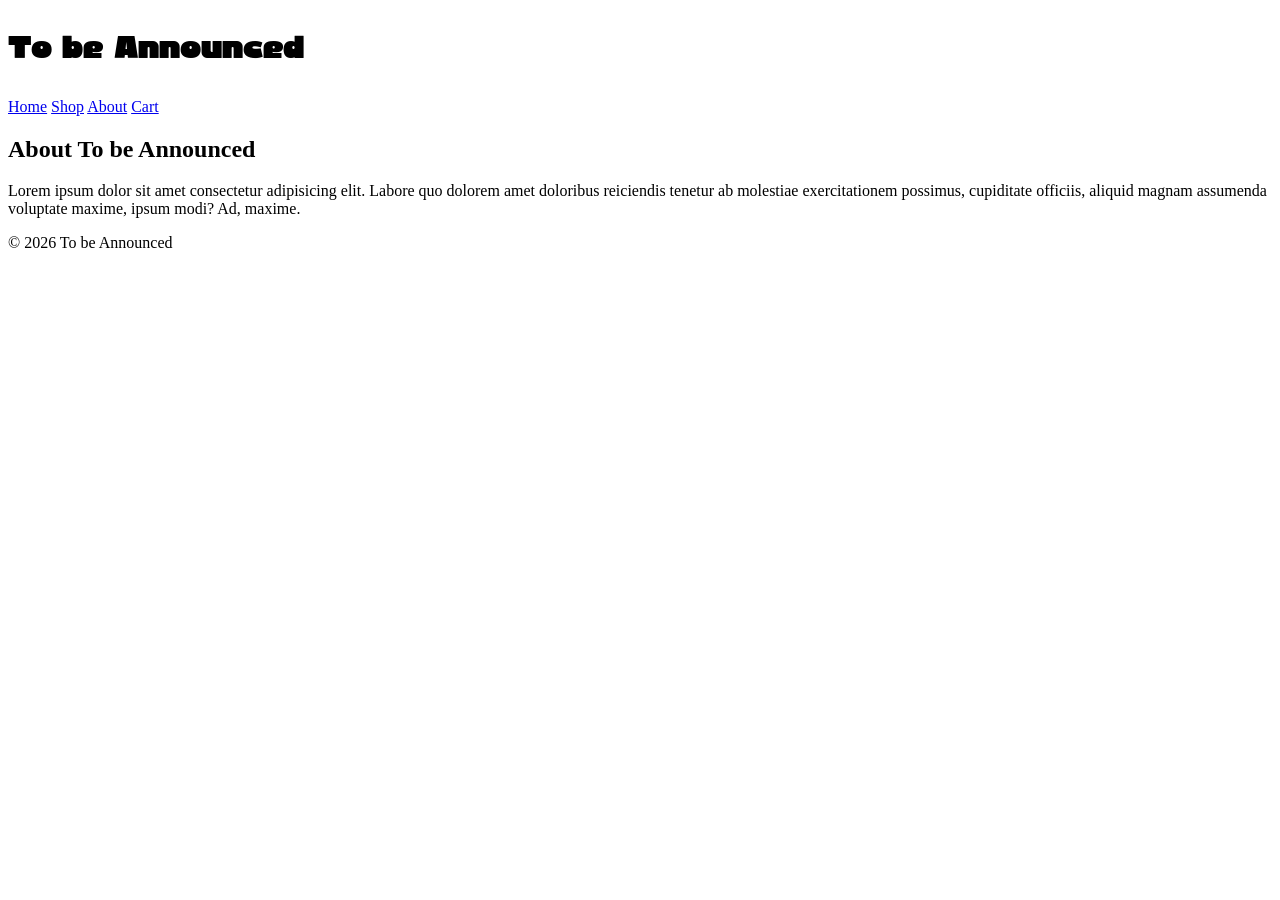
==== about.html @ 394c35f0 "Add class to header title in about.html" ====
<!DOCTYPE html>
<html lang="en">
<head>
    <meta charset="UTF-8">
    <meta name="viewport" content="width=device-width, initial-scale=1.0">
    <title>To be Announced | About</title>
    <link rel="stylesheet" href="./css/style.css">
</head>
<body>

    <header class="header">
        <h1 class="store-title">To be Announced</h1>

        <nav class="navbar">
            <a href="./index.html">Home</a>
            <a href="./shop.html">Shop</a>
            <a href="./about.html">About</a>
            <a href="./cart.html">Cart</a>
        </nav>
        
    </header>

    <section class="about">
        <h2>About To be Announced</h2>

        <p>
            Lorem ipsum dolor sit amet consectetur adipisicing elit. Labore quo dolorem amet doloribus reiciendis tenetur ab molestiae exercitationem possimus, cupiditate officiis, aliquid magnam assumenda voluptate maxime, ipsum modi? Ad, maxime.
        </p>
    </section>

    <footer>
        <p>© 2026 To be Announced</p>
    </footer>

</body>
</html>
---- css/style.css ----
@font-face {
 font-family: 'Retro Mango';
 src: url('fonts/Retro Mango DEMO.ttf') format('truetype');
 font-weight: normal;
 font-style: normal;
}

.store-title {
 text align: left;
 font-family: 'Retro Mango', 'Courier New', monospace;
 font-size: 40px;
}
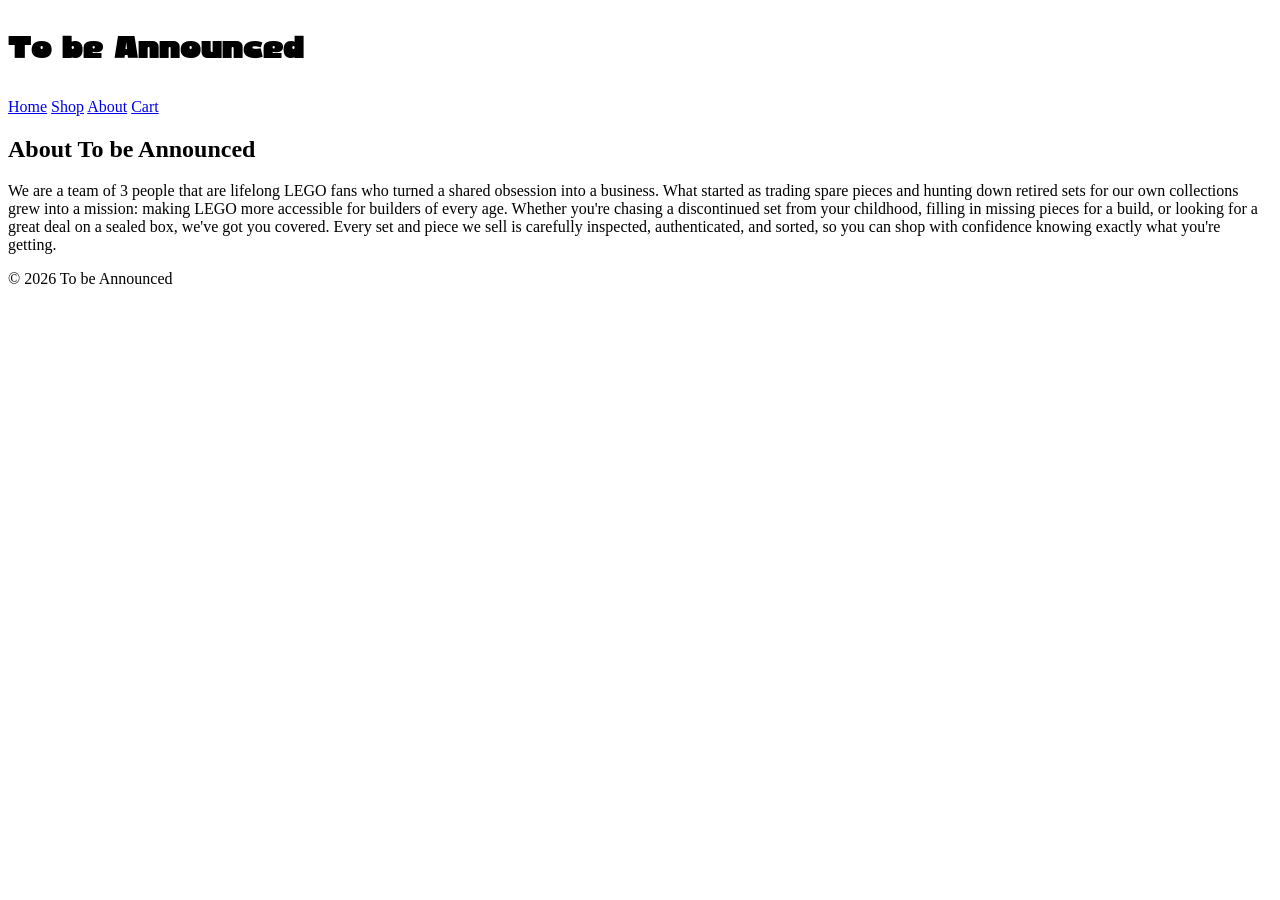
==== commit 8069d1e7: "Revise about section content Updated the about section with a description of the team and mission." ====
--- a/about.html
+++ b/about.html
@@ -24,8 +24,9 @@
         <h2>About To be Announced</h2>
 
         <p>
-            Lorem ipsum dolor sit amet consectetur adipisicing elit. Labore quo dolorem amet doloribus reiciendis tenetur ab molestiae exercitationem possimus, cupiditate officiis, aliquid magnam assumenda voluptate maxime, ipsum modi? Ad, maxime.
-        </p>
+            We are a team of 3 people that are lifelong LEGO fans who turned a shared obsession into a business. What started as trading spare pieces and hunting down retired sets for our own collections grew into a mission: making LEGO more accessible for builders of every age.
+
+Whether you're chasing a discontinued set from your childhood, filling in missing pieces for a build, or looking for a great deal on a sealed box, we've got you covered. Every set and piece we sell is carefully inspected, authenticated, and sorted, so you can shop with confidence knowing exactly what you're getting.
     </section>
 
     <footer>
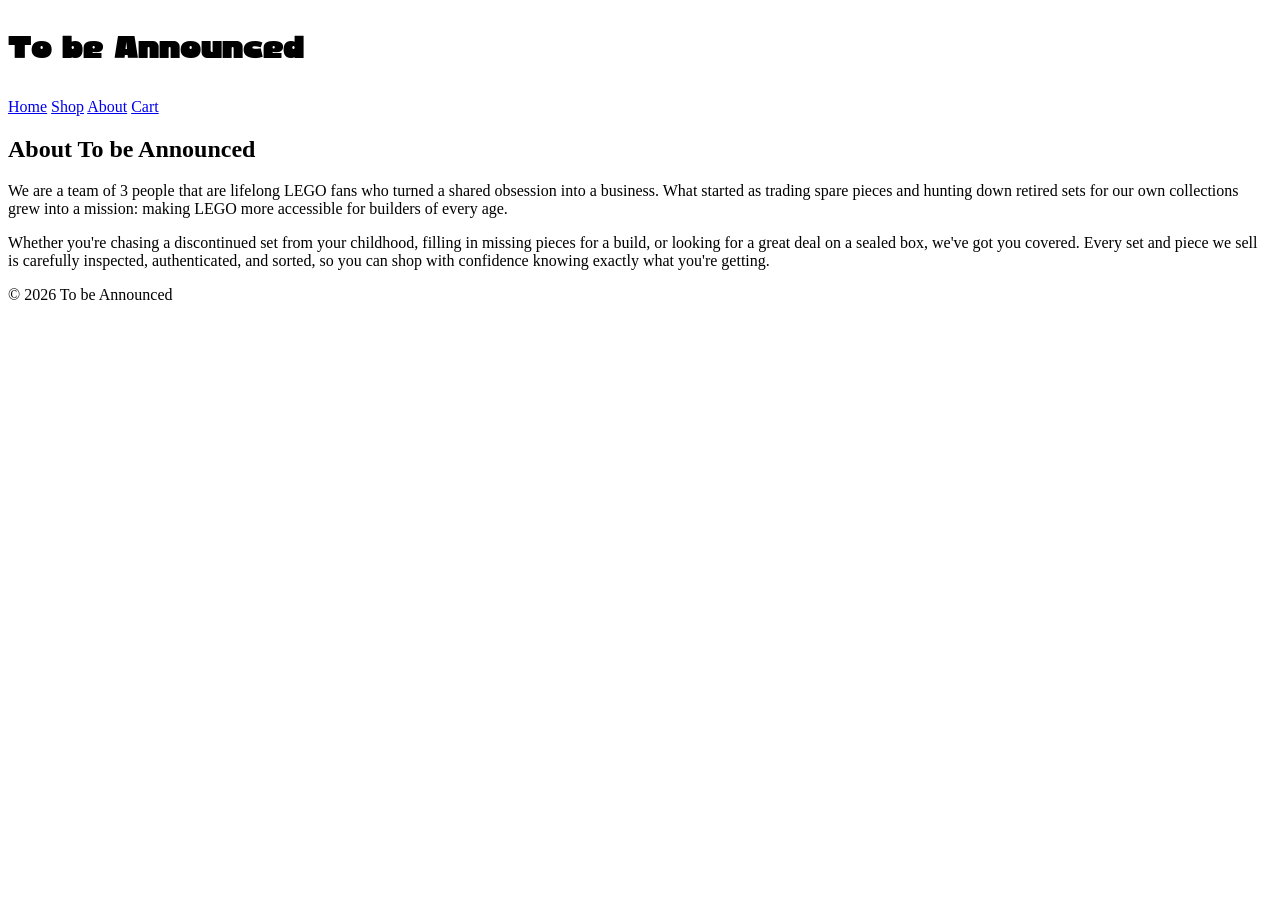
==== commit 85f846e5: "Correct HTML structure in about.html Fixed HTML structure and added missing closing tags." ====
--- a/about.html
+++ b/about.html
@@ -25,8 +25,9 @@
 
         <p>
             We are a team of 3 people that are lifelong LEGO fans who turned a shared obsession into a business. What started as trading spare pieces and hunting down retired sets for our own collections grew into a mission: making LEGO more accessible for builders of every age.
-
-Whether you're chasing a discontinued set from your childhood, filling in missing pieces for a build, or looking for a great deal on a sealed box, we've got you covered. Every set and piece we sell is carefully inspected, authenticated, and sorted, so you can shop with confidence knowing exactly what you're getting.
+        <p>
+            Whether you're chasing a discontinued set from your childhood, filling in missing pieces for a build, or looking for a great deal on a sealed box, we've got you covered. Every set and piece we sell is carefully inspected, authenticated, and sorted, so you can shop with confidence knowing exactly what you're getting.
+        </p>
     </section>
 
     <footer>
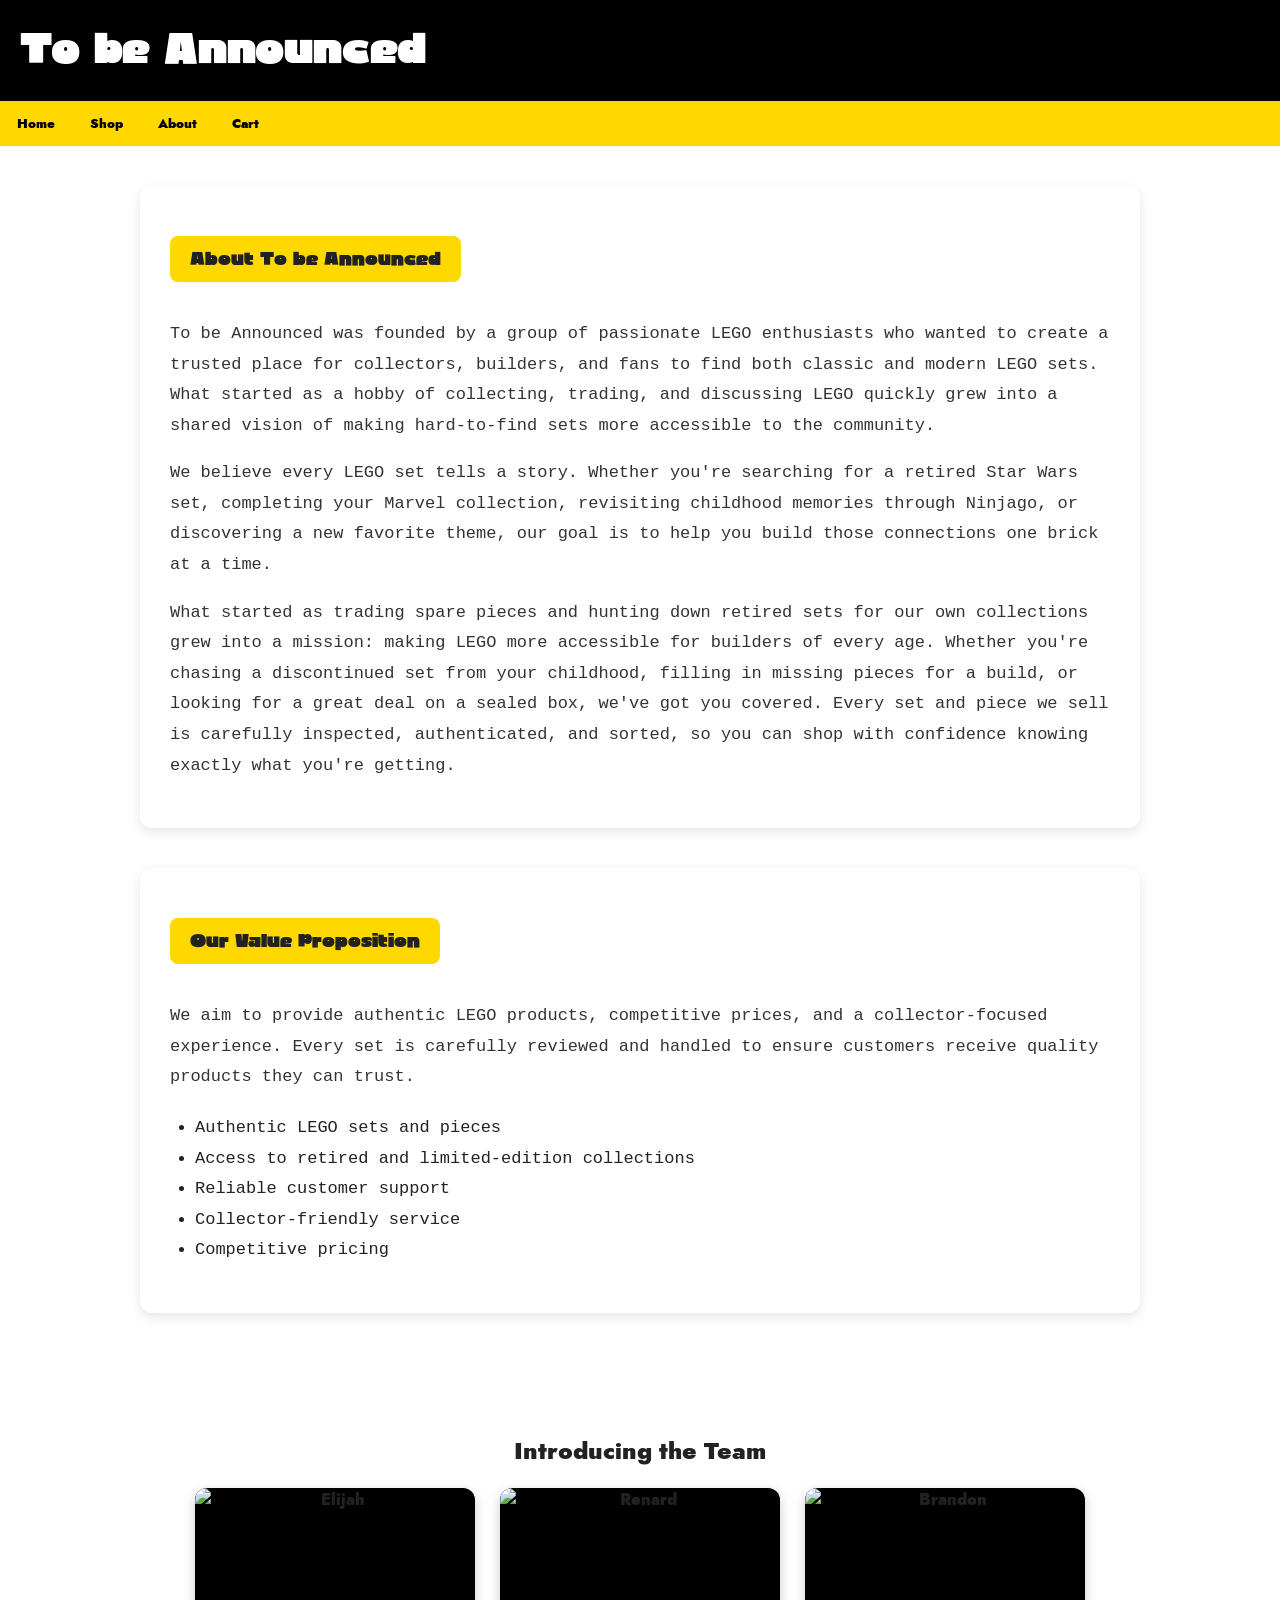
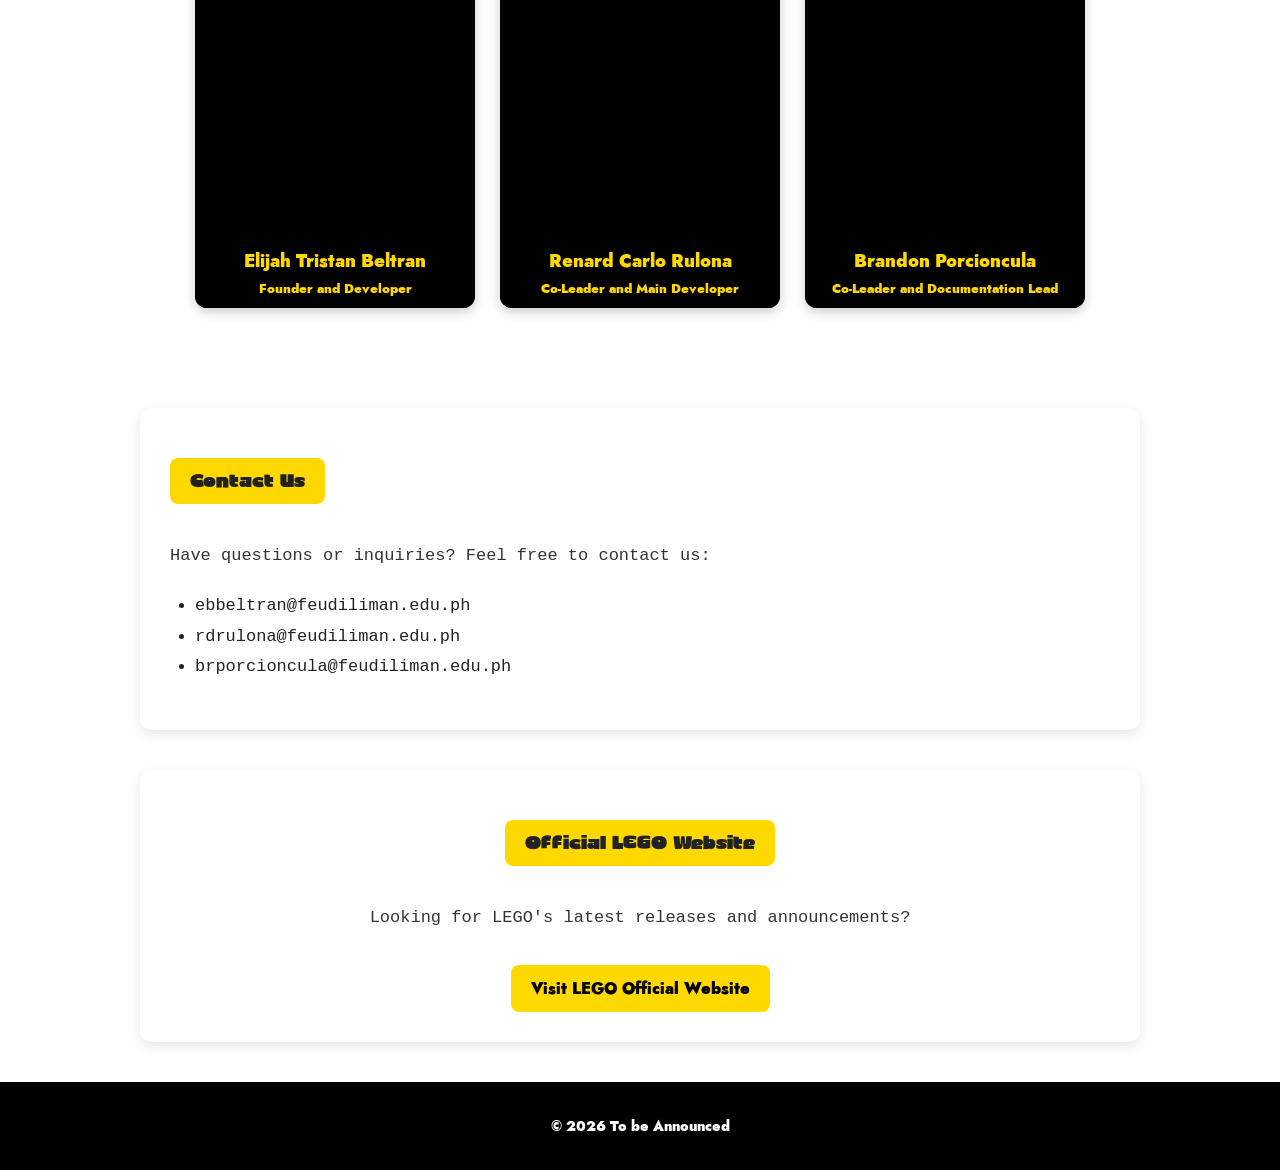
==== commit 3636db3e: "Update about.html" ====
--- a/about.html
+++ b/about.html
@@ -6,7 +6,7 @@
     <title>To be Announced | About</title>
     <link rel="stylesheet" href="./css/style.css">
 </head>
-<body>
+<body class="about-page">
 
     <header class="header">
         <h1 class="store-title">To be Announced</h1>
@@ -19,16 +19,114 @@
         </nav>
         
     </header>
+    
+<section class="about">
+    <h2>About To be Announced</h2>
 
-    <section class="about">
-        <h2>About To be Announced</h2>
+    <p>
+        To be Announced was founded by a group of passionate LEGO enthusiasts
+        who wanted to create a trusted place for collectors, builders, and fans
+        to find both classic and modern LEGO sets. What started as a hobby of
+        collecting, trading, and discussing LEGO quickly grew into a shared vision
+        of making hard-to-find sets more accessible to the community.
+    </p>
 
-        <p>
-            We are a team of 3 people that are lifelong LEGO fans who turned a shared obsession into a business. What started as trading spare pieces and hunting down retired sets for our own collections grew into a mission: making LEGO more accessible for builders of every age.
-        <p>
-            Whether you're chasing a discontinued set from your childhood, filling in missing pieces for a build, or looking for a great deal on a sealed box, we've got you covered. Every set and piece we sell is carefully inspected, authenticated, and sorted, so you can shop with confidence knowing exactly what you're getting.
-        </p>
-    </section>
+    <p>
+        We believe every LEGO set tells a story. Whether you're searching for a
+        retired Star Wars set, completing your Marvel collection, revisiting
+        childhood memories through Ninjago, or discovering a new favorite theme,
+        our goal is to help you build those connections one brick at a time.
+    </p>
+
+    <p> What started as trading spare pieces and hunting down retired sets 
+        for our own collections grew into a mission: making LEGO more accessible for builders 
+        of every age. Whether you're chasing a discontinued set from your childhood, filling 
+        in missing pieces for a build, or looking for a great deal on a sealed box, we've got 
+        you covered. Every set and piece we sell is carefully inspected, authenticated, and 
+        sorted, so you can shop with confidence knowing exactly what you're getting.
+    </p>
+</section>
+
+<section class="values">
+    <h2>Our Value Proposition</h2>
+
+    <p>
+        We aim to provide authentic LEGO products, competitive prices, and a
+        collector-focused experience. Every set is carefully reviewed and handled
+        to ensure customers receive quality products they can trust.
+    </p>
+
+    <ul>
+        <li>Authentic LEGO sets and pieces</li>
+        <li>Access to retired and limited-edition collections</li>
+        <li>Reliable customer support</li>
+        <li>Collector-friendly service</li>
+        <li>Competitive pricing</li>
+    </ul>
+</section>
+
+<section class="team">
+    <h2>Introducing the Team</h2>
+
+    <div class="team-members">
+
+        <div class="member">
+            <img src="./images/Elijah.jpg" alt="Elijah">
+            
+            <div class="member-label">
+                <h3>Elijah Tristan Beltran</h3>
+                <p>Founder and Developer</p>
+            </div>
+        </div>
+
+        <div class="member">
+            <img src="./images/Renard.jpg" alt="Renard">
+
+            <div class="member-label">
+                <h3>Renard Carlo Rulona  </h3>
+                <p>Co-Leader and Main Developer</p>
+            </div>
+        </div>
+
+        <div class="member">
+            <img src="./images/Brandon.jpg" alt="Brandon">
+
+            <div class="member-label">
+                <h3>Brandon Porcioncula</h3>
+                <p>Co-Leader and Documentation Lead</p>
+            </div>
+        </div>
+
+    </div>
+</section>
+
+<section class="contact">
+    <h2>Contact Us</h2>
+
+    <p>
+    Have questions or inquiries? Feel free to contact us:
+    </p>
+
+    <ul>
+        <li>ebbeltran@feudiliman.edu.ph</a></li>
+        <li>rdrulona@feudiliman.edu.ph</a></li>
+        <li>brporcioncula@feudiliman.edu.ph</a></li>
+    </ul>
+
+</section>
+
+<section class="official-lego">
+    <h2>Official LEGO Website</h2>
+
+    <p>
+        Looking for LEGO's latest releases and announcements?
+    </p>
+
+    <a href="https://www.lego.com/en-us">
+        Visit LEGO Official Website
+    </a>
+</section>
+
 
     <footer>
         <p>© 2026 To be Announced</p>
--- a/css/style.css
+++ b/css/style.css
@@ -1,12 +1,366 @@
+html, body {
+  margin: 0;
+  padding: 0;
+}
+
+* {
+  box-sizing: border-box;
+}
+
+body {
+  font-family: 'Jost Black', 'Courier New', monospace;
+  color: #222;
+}
+
 @font-face {
- font-family: 'Retro Mango';
- src: url('fonts/Retro Mango DEMO.ttf') format('truetype');
- font-weight: normal;
- font-style: normal;
+  font-family: 'Retro Mango';
+  src: url('fonts/Retro Mango DEMO.ttf') format('truetype');
+  font-weight: normal;
+  font-style: normal;
+}
+
+@font-face {
+  font-family: 'Jost Black';
+  src: url('fonts/jost.black.ttf') format('truetype');
+  font-weight: normal;
+  font-style: normal;
+}
+
+.header {
+  background: black;
 }
 
 .store-title {
- text align: left;
- font-family: 'Retro Mango', 'Courier New', monospace;
- font-size: 40px;
-}+  margin: 0;
+  text-align: left;
+  font-family: 'Retro Mango', 'Courier New', monospace;
+  font-size: 55px;
+  background: black;
+  color: white;
+  padding: 20px;
+}
+
+.navbar {
+  background: #FFD800;
+  padding: 2px;
+  text-align: start;
+}
+
+.navbar a {
+  display: inline-block;
+  color: black;
+  margin: 5px;
+  padding: 6px 10px;
+  font-family: 'Jost Black', 'Courier New', monospace;
+  text-decoration: none;
+  font-weight: bold;
+  font-size: 13px;
+}
+
+.navbar a:hover {
+  text-decoration: underline;
+}
+
+.hero {
+  text-align: center;
+  padding: 60px 20px;
+  background: #f5f5f5;
+}
+
+.hero h2 {
+  font-family: 'Retro Mango', 'Courier New', monospace;
+  font-size: 36px;
+  margin: 0 0 15px;
+}
+
+.hero p {
+  font-size: 18px;
+  max-width: 600px;
+  margin: 0 auto;
+  color: #444;
+}
+
+.slider{
+  position: relative;
+  width: 100%;
+  height: 450px;
+  overflow: hidden;
+  background: black;
+}
+
+.slider-track{
+  position:relative;
+  width: 100%;
+  height: 100%;
+}
+
+.slide{
+  position:absolute;
+  top:auto;
+  left: auto;
+  width: 100%;
+  height: 100%;
+  object-fit: cover;
+  opacity: 0;
+  transition: opacity 0.6s ease;
+}
+
+.slide.active {
+  opacity: 1;
+}
+
+.slider-btn {
+  position:absolute;
+  top:50%;
+  transform: translateY(-50%);
+  background: black;
+  color:#FFD800;
+  border: none;
+  font-size: 24px;
+  padding: 12px 16px;
+  cursor: pointer;
+  z-index: 2;
+}
+
+.slider-btn:hover {
+  background: #FFD800;
+  color:black;
+}
+
+.slider-btn.prev{
+  left:15px;
+}
+
+.slider-btn.next{
+  right: 15px;
+}
+
+.slider-dots {
+  position: absolute;
+  bottom: 15px;
+  left: 0;
+  right: 0;
+  text-align: center;
+  z-index: 2;
+}
+
+.dot {
+display: inline-block;
+width: 12px;
+height: 12px;
+margin: 0 5px;
+border-radius: 50%;
+background: rgba(255, 255, 255, 0.5);
+cursor:pointer;
+transition: background 0,2s ease;
+}
+
+.dot.active{
+  background:#FFD800;
+}
+
+
+.categories {
+  padding: 50px 20px;
+  text-align: center;
+}
+
+.categories h2 {
+  font-family: 'Retro Mango', 'Courier New', monospace;
+  font-size: 30px;
+  margin-bottom: 30px;
+}
+
+.cards {
+  display: flex;
+  flex-wrap: wrap;
+  justify-content: center;
+  gap: 20px;
+}
+
+.card {
+  position:relative;
+  width: 280px;
+  height: 400px;
+  border-radius:8px;
+  overflow: hidden;
+  cursor: pointer;
+  transition: transform 0.2s ease, background 0.2s ease;
+}
+
+.card:hover {
+  transform: translateY(-5px);
+}
+
+.card img {
+    width:100%;
+    height:100%;
+    object-fit:cover;
+    display:block;
+    transition:filter 0.2s ease;
+}
+
+.card:hover img {
+    filter: brightness(0.7);
+}
+
+.card-label {
+  position: absolute;
+  bottom: 0;
+  left: 0;
+  right: 0;
+  background: black;
+  color: #FFD800;
+  font-weight: bold;
+  font-size: 20px;
+  text-align: center;
+  padding: 5px;
+}
+.featured {
+  padding: 50px 20px;
+  text-align: center;
+  background: #f5f5f5;
+}
+
+.featured h2 {
+  font-family: 'Retro Mango', 'Courier New', monospace;
+  font-size: 30px;
+  margin-bottom: 30px;
+}
+
+footer {
+  background: black;
+  color: white;
+  text-align: center;
+  padding: 20px;
+  font-size: 14px;
+}
+
+.about,
+.values,
+.contact,
+.official-lego {
+    max-width: 1000px;
+    margin: 40px auto;
+    padding: 30px;
+    background: white;
+    border-radius: 12px;
+    box-shadow: 0 4px 12px rgba(0,0,0,0.1);
+}
+
+.about h2,
+.values h2,
+.contact h2,
+.official-lego h2 {
+    display: inline-block;
+    background: #FFD800;
+    padding: 10px 20px;
+    border-radius: 8px;
+    font-family: 'Retro Mango', 'Courier New', monospace;
+    margin-bottom: 20px;
+}
+
+.about p,
+.values p,
+.contact p,
+.official-lego p {
+    font-family: 'Overcame', 'Courier New', monospace;
+    font-size: 17px;
+    line-height: 1.8;
+    color: #333;
+}
+
+.values ul,
+.contact ul {
+    margin-top: 20px;
+    padding-left: 25px;
+    font-family: 'Overcame', 'Courier New', monospace;
+    font-size: 17px;
+    line-height: 1.8;
+}
+
+.contact a {
+    color: black;
+    text-decoration: none;
+    font-weight: bold;
+}
+
+.contact a:hover {
+    color: #FFD800;
+}
+
+.official-lego {
+    text-align: center;
+}
+
+.official-lego a {
+    display: inline-block;
+    margin-top: 15px;
+    background: #FFD800;
+    color: black;
+    padding: 12px 20px;
+    border-radius: 8px;
+    text-decoration: none;
+    font-weight: bold;
+    transition: 0.2s ease;
+}
+
+.official-lego a:hover {
+    background: black;
+    color: #FFD800;
+}
+
+.team {
+    padding: 60px 20px;
+    text-align: center;
+}
+
+.team-members {
+    display: flex;
+    justify-content: center;
+    gap: 25px;
+    flex-wrap: wrap;
+}
+
+.member {
+    position: relative;
+    width: 280px;
+    height: 420px;
+    overflow: hidden;
+    border-radius: 12px;
+    background: black;
+    box-shadow: 0 4px 12px rgba(0,0,0,0.2);
+    transition: transform 0.2s ease;
+}
+
+.member:hover {
+    transform: translateY(-5px);
+}
+
+.member img {
+    width: 100%;
+    height: 100%;
+    object-fit: cover;
+    display: block;
+}
+
+.member-label {
+    position: absolute;
+    bottom: 0;
+    left: 0;
+    right: 0;
+    background: black;
+    color: #FFD800;
+    padding: 10px;
+    text-align: center;
+}
+
+.member-label h3 {
+    margin: 0;
+    font-size: 18px;
+}
+
+.member-label p {
+    margin: 5px 0 0;
+    font-size: 13px;
+}
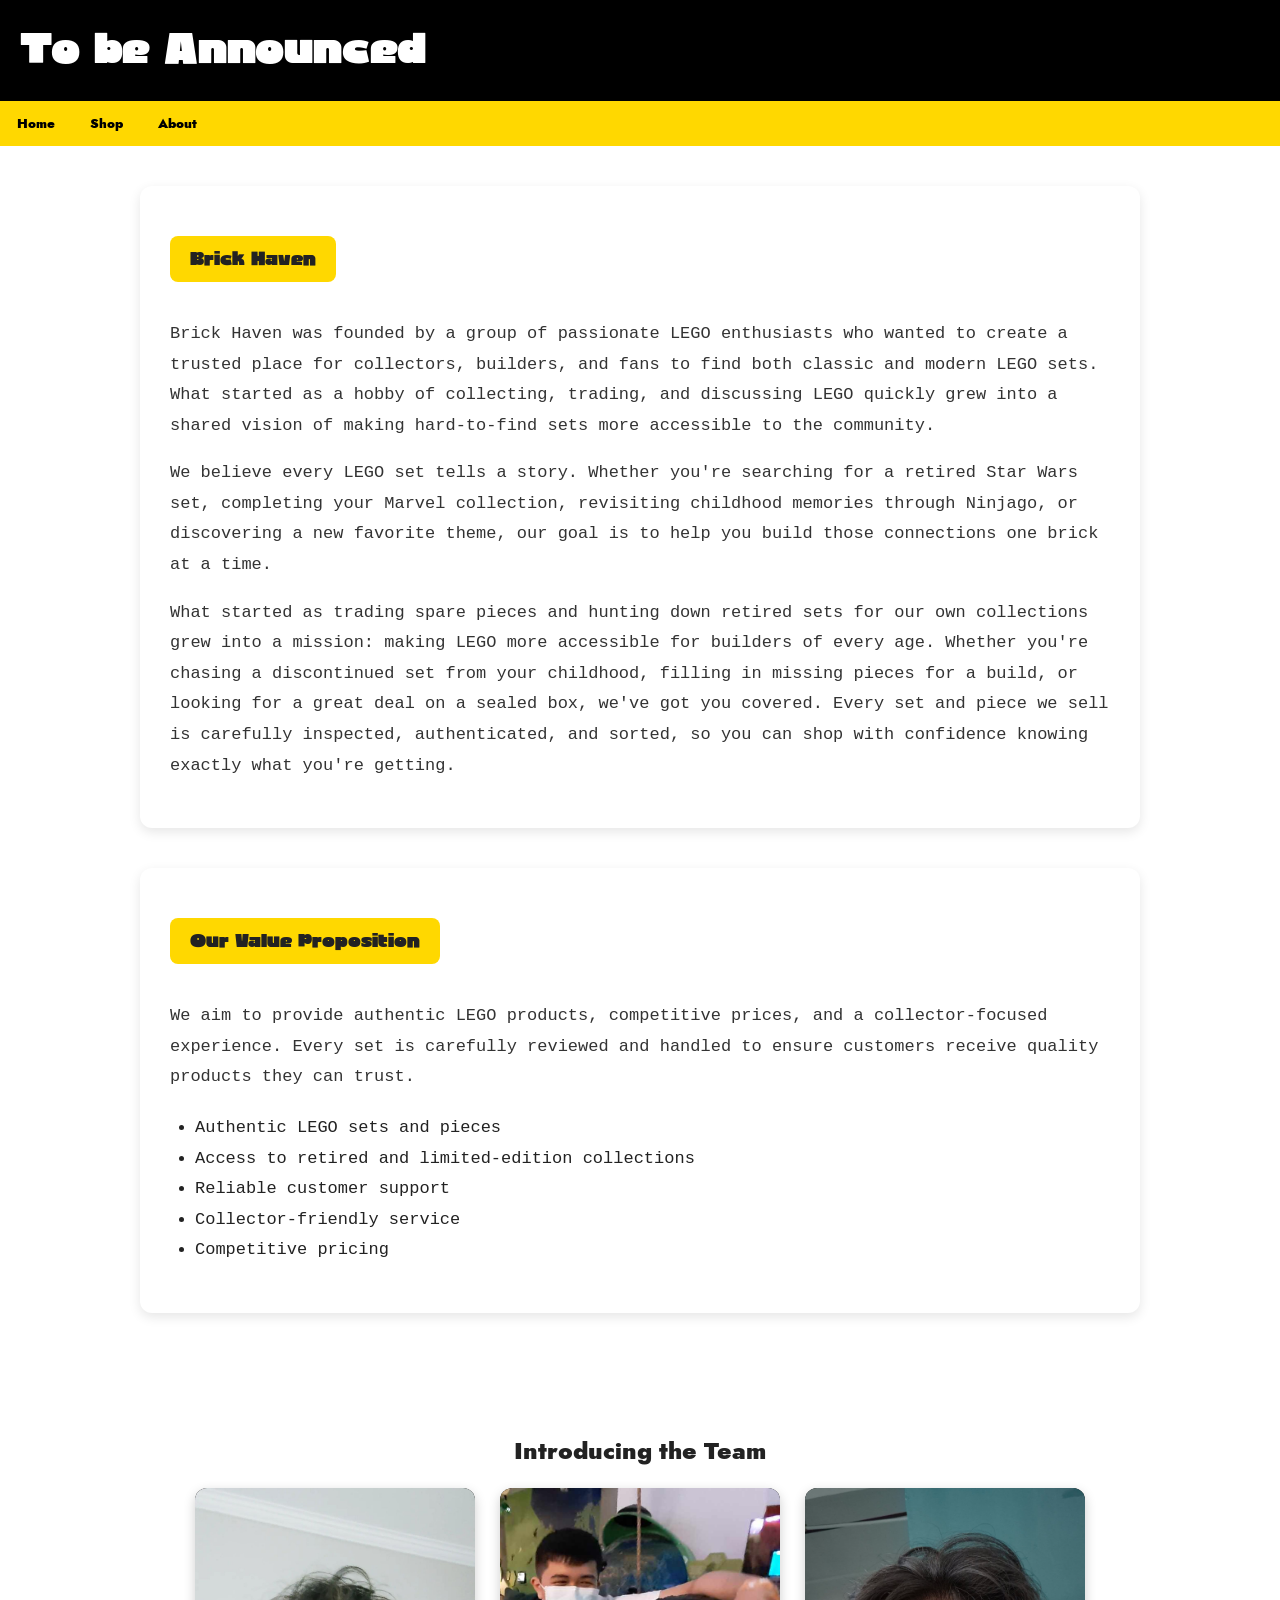
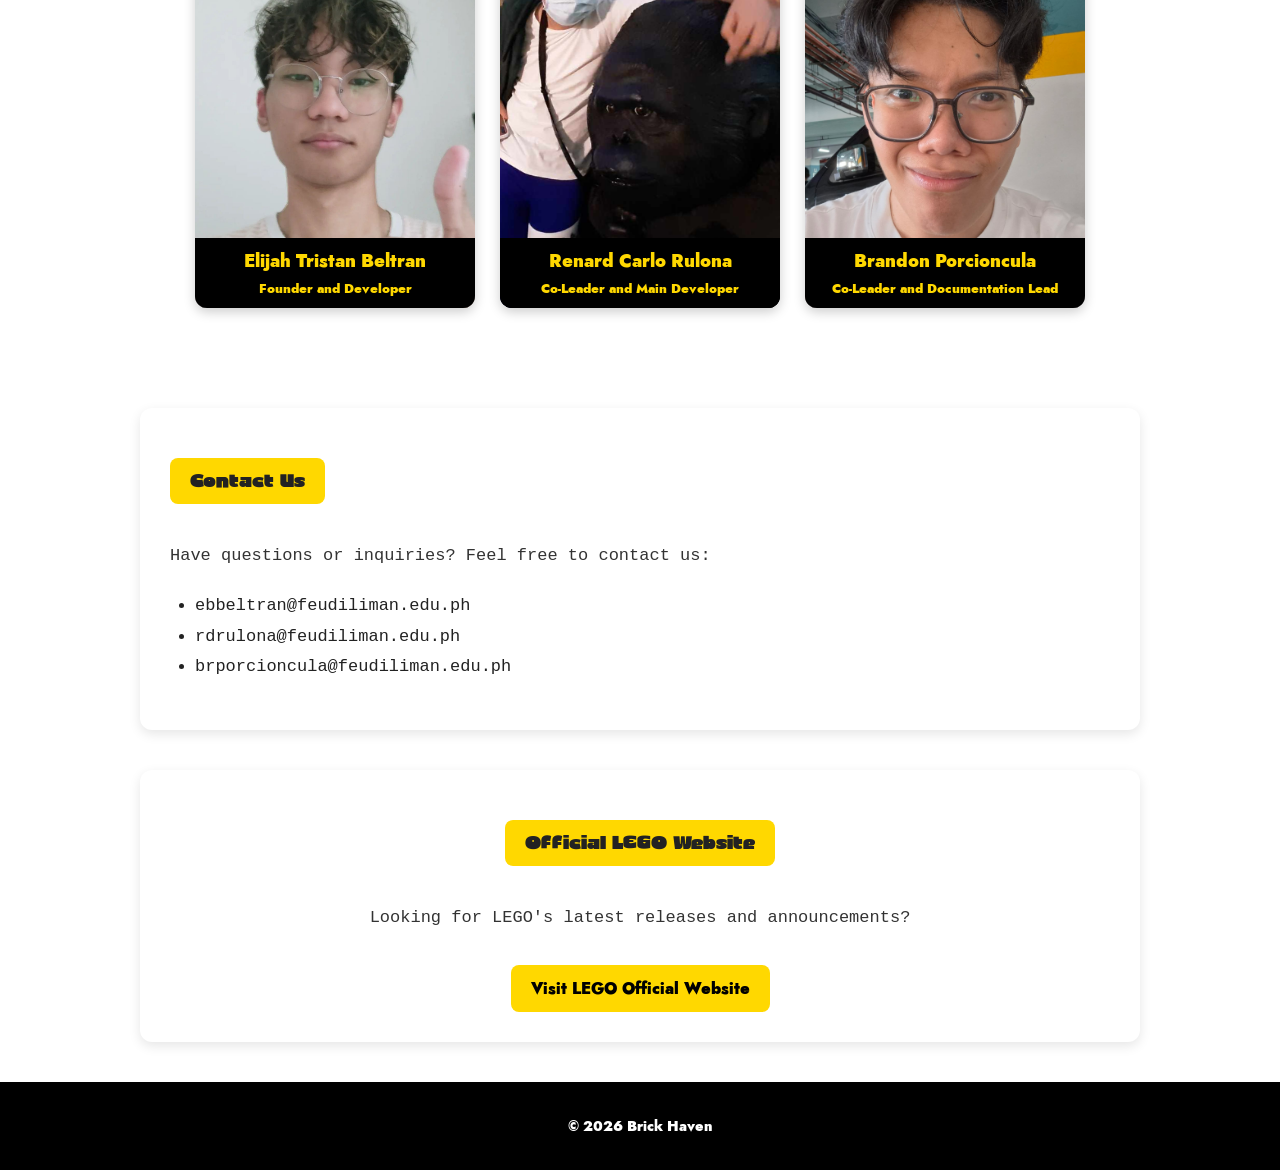
==== commit bf7e298e: "Update about.html" ====
--- a/about.html
+++ b/about.html
@@ -15,16 +15,15 @@
             <a href="./index.html">Home</a>
             <a href="./shop.html">Shop</a>
             <a href="./about.html">About</a>
-            <a href="./cart.html">Cart</a>
         </nav>
         
     </header>
     
 <section class="about">
-    <h2>About To be Announced</h2>
+    <h2>Brick Haven</h2>
 
     <p>
-        To be Announced was founded by a group of passionate LEGO enthusiasts
+        Brick Haven was founded by a group of passionate LEGO enthusiasts
         who wanted to create a trusted place for collectors, builders, and fans
         to find both classic and modern LEGO sets. What started as a hobby of
         collecting, trading, and discussing LEGO quickly grew into a shared vision
@@ -129,7 +128,7 @@
 
 
     <footer>
-        <p>© 2026 To be Announced</p>
+        <p>© 2026 Brick Haven</p>
     </footer>
 
 </body>
--- a/css/style.css
+++ b/css/style.css
@@ -364,3 +364,136 @@
     margin: 5px 0 0;
     font-size: 13px;
 }
+
+.shop-layout {
+    display: flex;
+    align-items: flex-start;
+    gap: 1.5rem;
+    padding: 1rem;
+}
+
+.products {
+    display: flex;
+    flex-direction: column;
+    gap: 1rem;
+    flex: 1;
+}
+
+.product {
+    display: flex;
+    flex-direction: row;
+    align-items: center;
+    gap: 1.25rem;
+    border: 2px solid #333;
+    border-radius: 8px;
+    padding: 1rem;
+    background: #fff;
+}
+
+.product-image {
+    width: 150px;
+    height: 150px;
+    object-fit: cover;
+    border-radius: 6px;
+    flex-shrink: 0;
+}
+
+.product-details {
+    display: flex;
+    flex-direction: column;
+    gap: 0.4rem;
+}
+
+.product-name {
+    font-weight: bold;
+    margin: 0;
+}
+
+.product-price {
+    margin: 0;
+    color: #555;
+}
+
+.add-to-cart-btn {
+    align-self: flex-start;
+    margin-top: 0.4rem;
+    padding: 0.5rem 1rem;
+    border: 2px solid #333;
+    border-radius: 6px;
+    background: #fff;
+    cursor: pointer;
+    font-weight: bold;
+}
+
+.add-to-cart-btn:hover {
+    background: #333;
+    color: #fff;
+}
+
+.cart-panel {
+    width: 280px;
+    flex-shrink: 0;
+    border: 2px solid #333;
+    border-radius: 8px;
+    padding: 1rem;
+    position: sticky;
+    top: 1rem;
+}
+
+.cart-panel h3 {
+    margin-top: 0;
+}
+
+#cart-items {
+    list-style: none;
+    padding: 0;
+    margin: 0 0 1rem 0;
+    display: flex;
+    flex-direction: column;
+    gap: 0.6rem;
+}
+
+#cart-items li {
+    display: flex;
+    justify-content: space-between;
+    align-items: center;
+    border-bottom: 1px solid #ddd;
+    padding-bottom: 0.4rem;
+    gap: 0.5rem;
+}
+
+.cart-item-remove {
+    border: 1px solid #333;
+    background: #fff;
+    border-radius: 4px;
+    cursor: pointer;
+    padding: 0.1rem 0.5rem;
+}
+
+.cart-empty {
+    color: #777;
+    font-style: italic;
+}
+
+.cart-total {
+    display: flex;
+    justify-content: space-between;
+    font-weight: bold;
+    border-top: 2px solid #333;
+    padding-top: 0.5rem;
+}
+
+@media (max-width: 700px) {
+.shop-layout {
+    flex-direction: column;
+}
+  
+.cart-panel {
+    width: auto;
+    position: static;
+}
+  
+.product {
+    flex-direction: column;
+    text-align: center;
+}
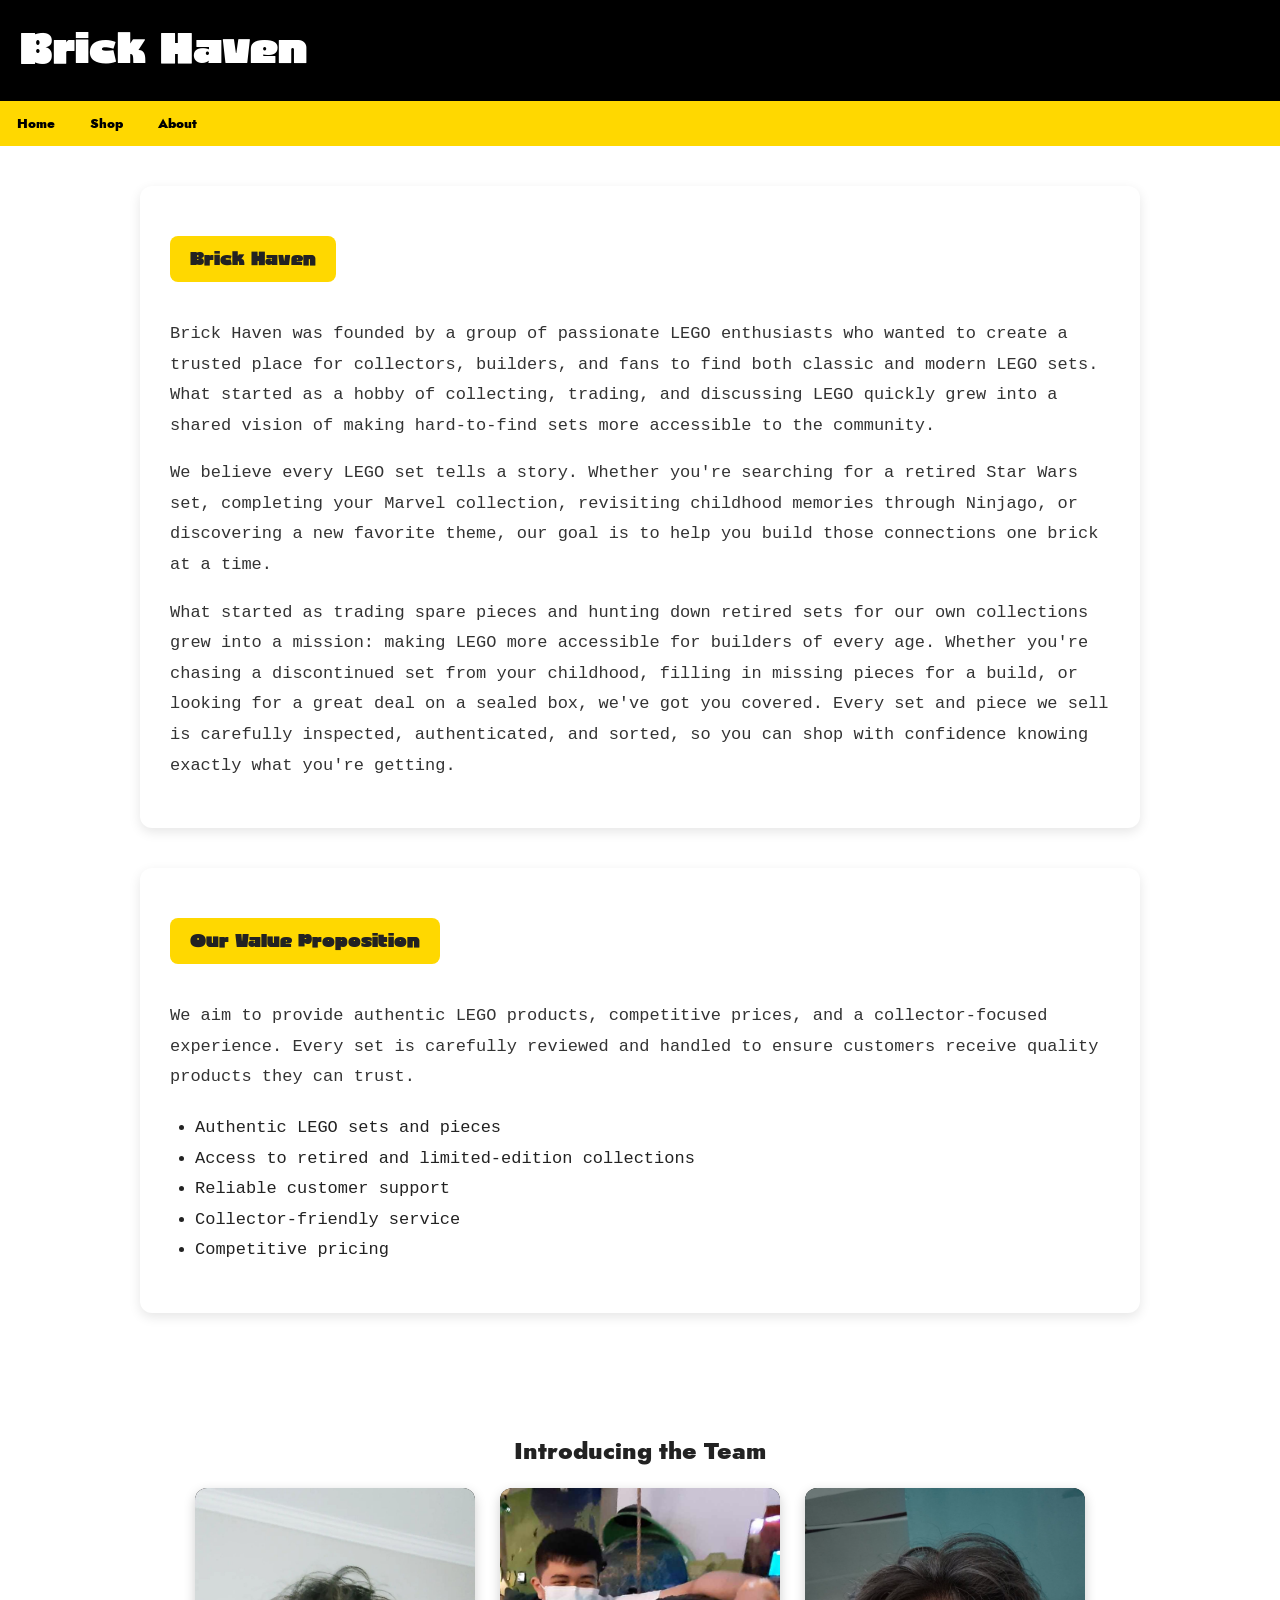
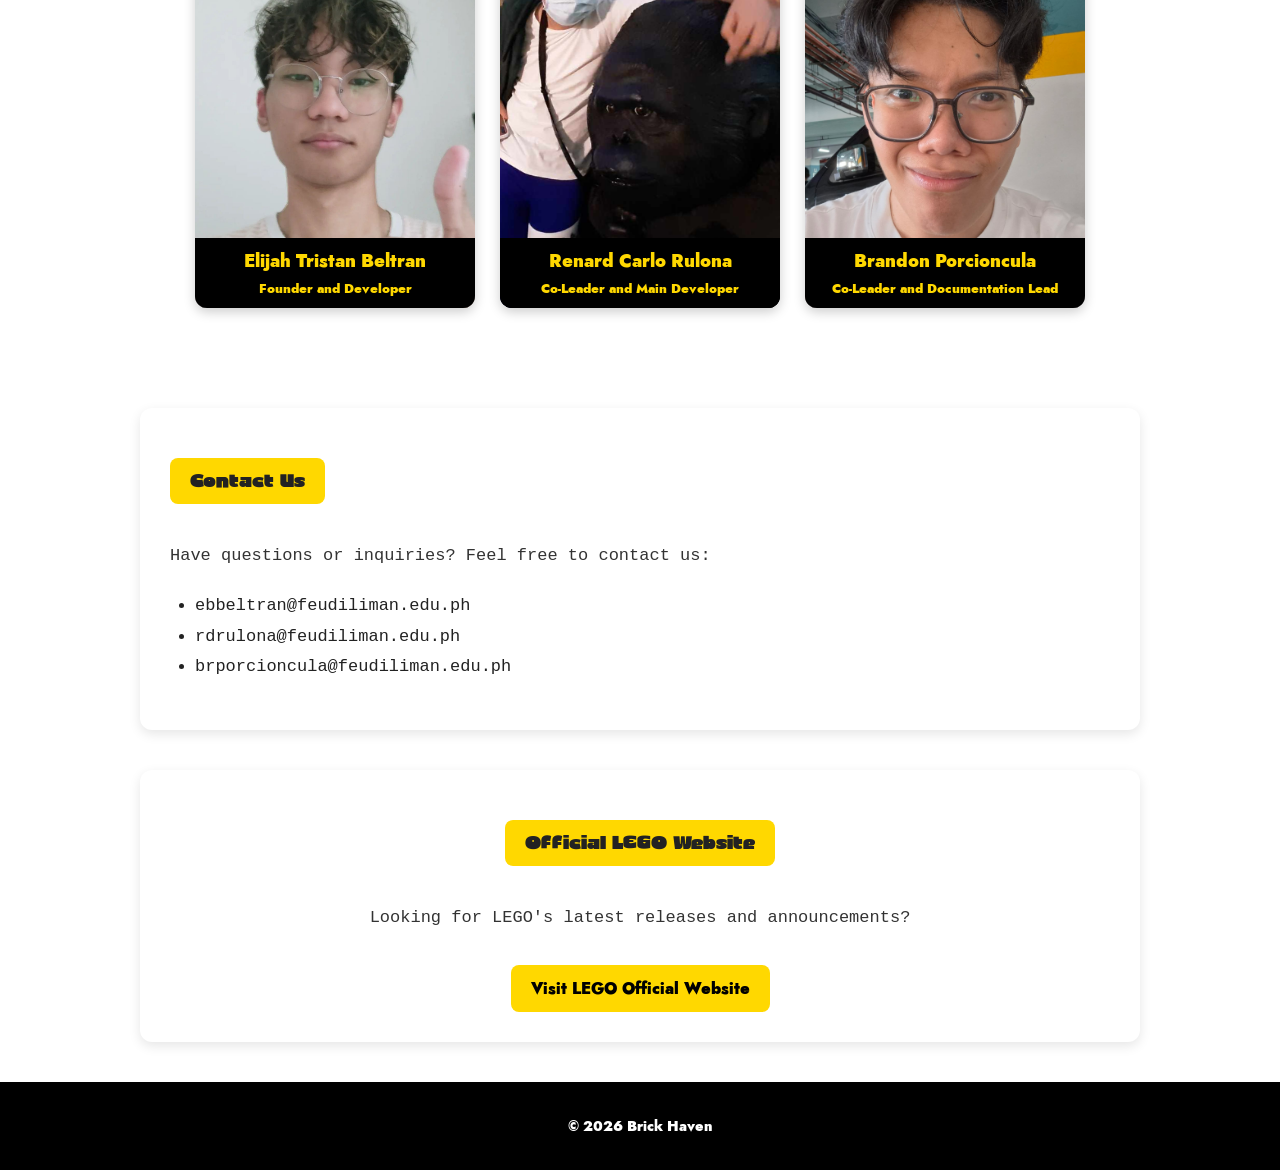
==== commit 7c16e4ac: "Update about.html" ====
--- a/about.html
+++ b/about.html
@@ -3,13 +3,13 @@
 <head>
     <meta charset="UTF-8">
     <meta name="viewport" content="width=device-width, initial-scale=1.0">
-    <title>To be Announced | About</title>
+    <title>Brick Haven | About</title>
     <link rel="stylesheet" href="./css/style.css">
 </head>
 <body class="about-page">
 
     <header class="header">
-        <h1 class="store-title">To be Announced</h1>
+        <h1 class="store-title">Brick Haven</h1>
 
         <nav class="navbar">
             <a href="./index.html">Home</a>
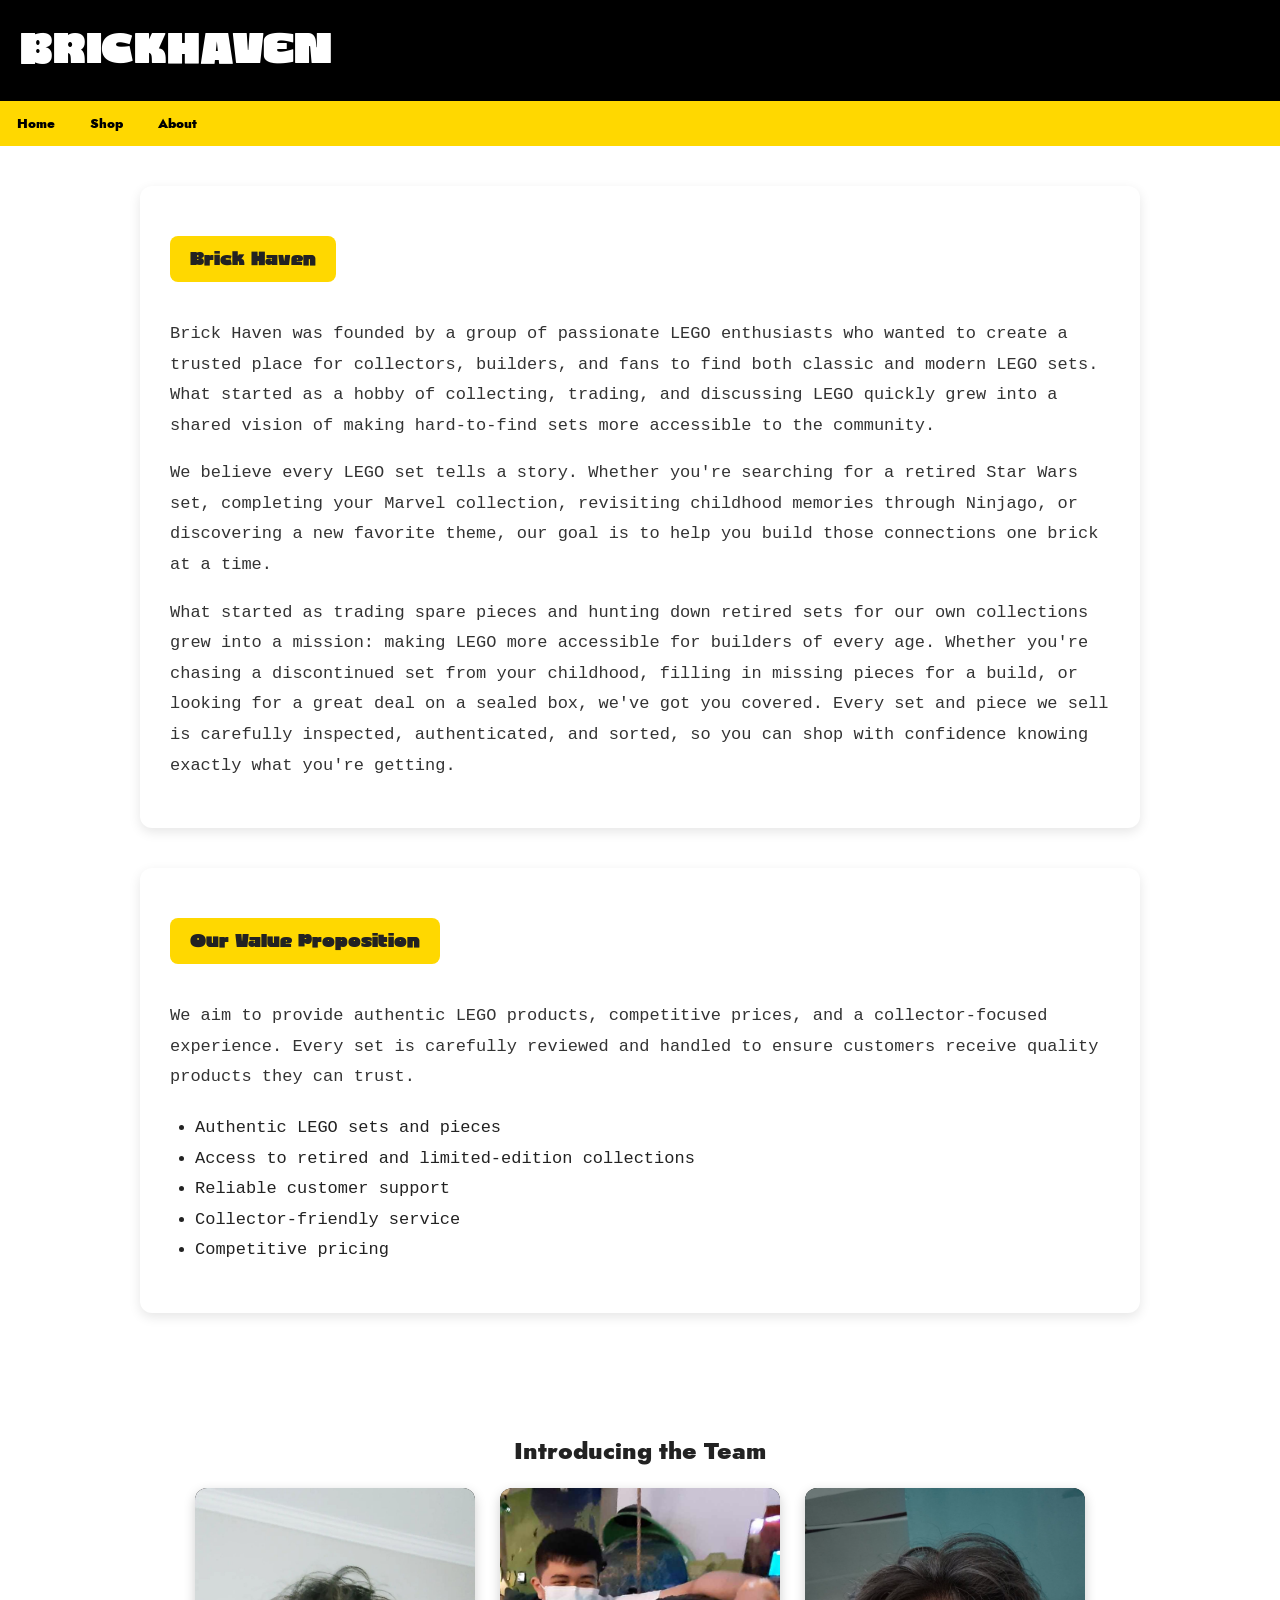
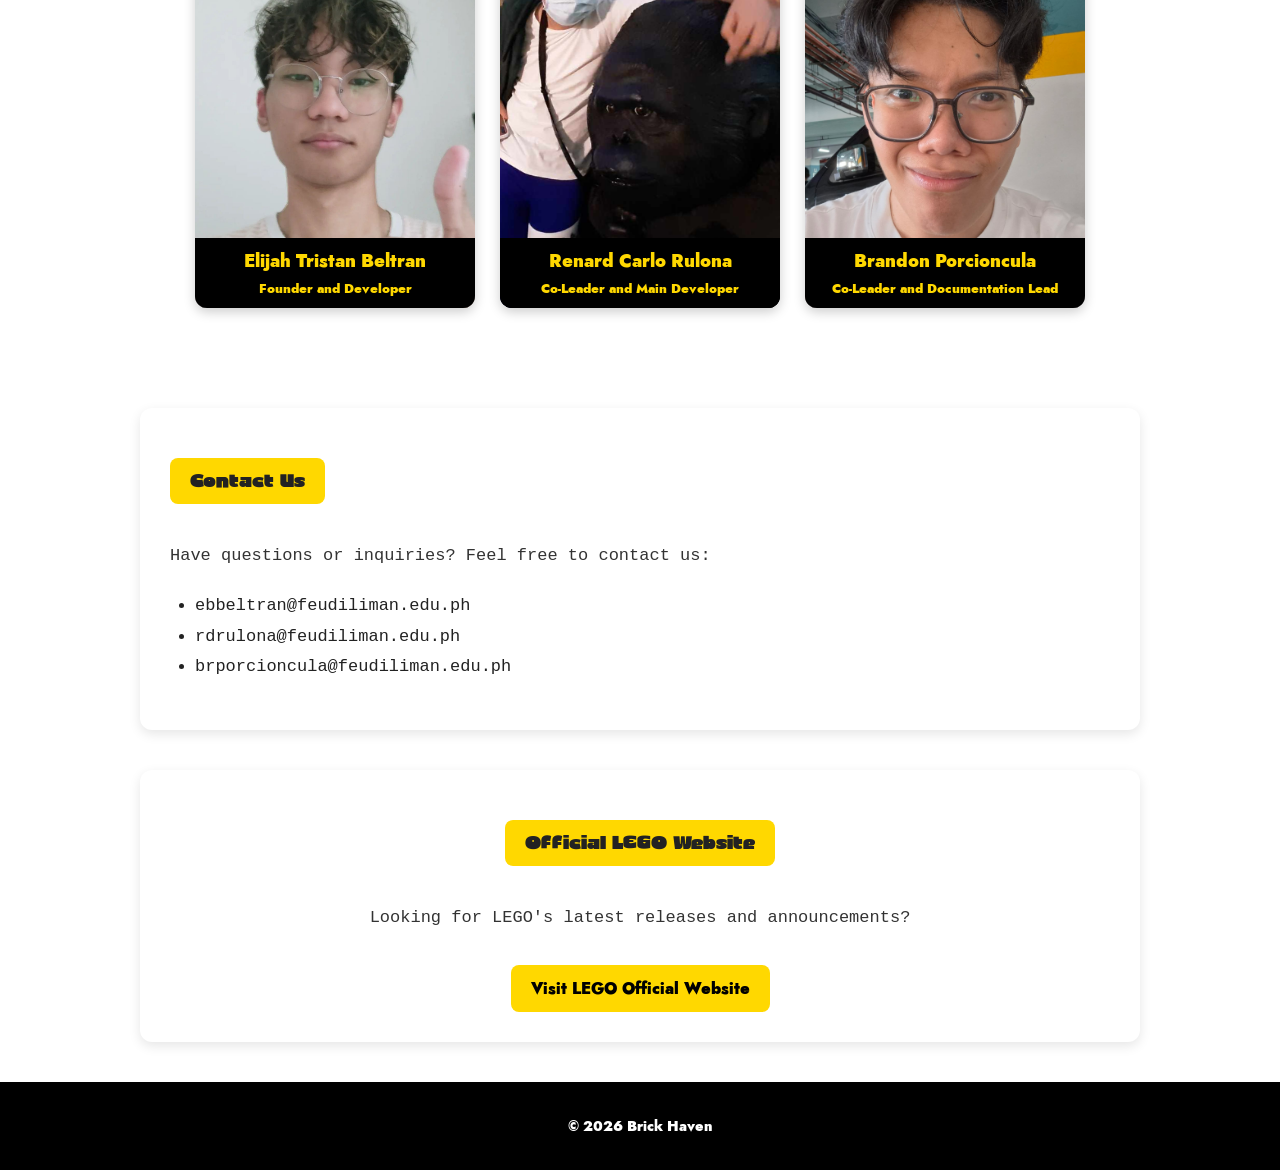
==== commit 6d463416: "Update about.html" ====
--- a/about.html
+++ b/about.html
@@ -3,13 +3,13 @@
 <head>
     <meta charset="UTF-8">
     <meta name="viewport" content="width=device-width, initial-scale=1.0">
-    <title>Brick Haven | About</title>
+    <title>BRICKHAVEN | About</title>
     <link rel="stylesheet" href="./css/style.css">
 </head>
 <body class="about-page">
 
     <header class="header">
-        <h1 class="store-title">Brick Haven</h1>
+        <h1 class="store-title">BRICKHAVEN</h1>
 
         <nav class="navbar">
             <a href="./index.html">Home</a>
--- a/css/style.css
+++ b/css/style.css
@@ -83,7 +83,7 @@
 .slider{
   position: relative;
   width: 100%;
-  height: 450px;
+  aspect-ratio: 1920 / 450;
   overflow: hidden;
   background: black;
 }
@@ -100,7 +100,7 @@
   left: auto;
   width: 100%;
   height: 100%;
-  object-fit: cover;
+  object-fit: contain;
   opacity: 0;
   transition: opacity 0.6s ease;
 }
@@ -167,7 +167,7 @@
 
 .categories h2 {
   font-family: 'Retro Mango', 'Courier New', monospace;
-  font-size: 30px;
+  font-size: 40px;
   margin-bottom: 30px;
 }
 
@@ -217,20 +217,63 @@
   padding: 5px;
 }
 .featured {
-  padding: 50px 20px;
-  text-align: center;
-  background: #f5f5f5;
+  padding: 40px 20px;
+  text-align: center;
+  background: #1E90FF;
+  border-radius: 8px;
+  margin: 0 100px;
+  margin-bottom: 40px
 }
 
 .featured h2 {
   font-family: 'Retro Mango', 'Courier New', monospace;
-  font-size: 30px;
+  font-size: 40px;
   margin-bottom: 30px;
+}
+
+.cardsfeatured{
+  display: flex;
+  gap: 20px;
+  justify-content: center;
+  flex-wrap: wrap;
+  margin-bottom: 40px;
+  margin-top: 40px;
+}
+
+.card2 {
+   display: flex;
+  flex-direction: column;
+  align-items: center;
+  text-decoration: none;
+  color: inherit;
+  width: 420px;          
+  border-radius: 20px;   
+  overflow: hidden;      
+  transition: transform 0.2s ease;
+}
+
+.card2:hover {
+  transform: scale(1.03);
+}
+
+.card2 img{ 
+  width: 100%;
+  height: 270px;
+  object-fit: cover;
+  border-radius: 20px 20px 0 0;
+}
+
+.card2-label{
+  padding: 14px;
+  text-align: center;
+  font-weight: bold;
+  font-size: 18px;
 }
 
 footer {
   background: black;
   color: white;
+  margin-top: 40px;
   text-align: center;
   padding: 20px;
   font-size: 14px;
@@ -372,72 +415,186 @@
     padding: 1rem;
 }
 
+.shop-banner {
+  background:#1E90FF;
+  color: white;
+  text-align: center;
+  padding: 40px 20px;
+}
+
+.shop-banner h2 {
+  font-family: 'Retro Mango', 'Courier New' monospace;
+  font-size: 32px;
+  margin: 0;
+}
+
+.category-filters {
+  display: flex;
+  flex-wrap: wrap;
+  justify-content: center;
+  gap: 10px;
+  background:#f5f5f5;
+  padding:20px;
+}
+
+.category-btn {
+  background:#1E90FF;
+  color: white;
+  border: none;
+  padding: 10px 18px;
+  font-family: 'Jost Black', 'Courier New', monospace;
+  font-weight: bold;
+  font-size: 14px;
+  border-radius: 20px;
+  cursor: pointer;
+  transition: background 0.2s ease, color 0.2s ease;
+}
+
+.category-btn:hover {
+  background: white;
+  color:#1E90FF
+}
+
+.category-btn.active{
+  background: #FFD800;
+  color:black;
+}
+
 .products {
+    flex: 3;
+    display: flex;
+    flex-wrap: wrap;
+    gap: 20px;
+    justify-content: center;
+}
+
+.product {
+    width: 280px;
+    border: none;
+    border-radius: 8px;
+    overflow: hidden;
     display: flex;
     flex-direction: column;
-    gap: 1rem;
-    flex: 1;
-}
-
-.product {
-    display: flex;
-    flex-direction: row;
-    align-items: center;
-    gap: 1.25rem;
-    border: 2px solid #333;
-    border-radius: 8px;
-    padding: 1rem;
-    background: #fff;
+    background: black;
+    box-shadow: 0 4px 12px rgba(0,0,0,0.2);
+    transition: transform 0.2s ease;
+}
+
+.product:hover {
+  transform: translateY(-5px);
 }
 
 .product-image {
-    width: 150px;
-    height: 150px;
+    width: 100%;
+    height: 220px;
     object-fit: cover;
-    border-radius: 6px;
-    flex-shrink: 0;
+    display: block;
+    transition: filter 0.2s ease;
+}
+
+.product:hover .product-image {
+  filter: brightness(0.7);
 }
 
 .product-details {
-    display: flex;
-    flex-direction: column;
-    gap: 0.4rem;
+   padding: 12px;
+   text-align: center;
+   background:white;
 }
 
 .product-name {
     font-weight: bold;
-    margin: 0;
+    margin: 0 0 8px;
+    font-size: 14px;
+    color:black;
 }
 
 .product-price {
-    margin: 0;
-    color: #555;
+    margin: 0 0 10px;
+    color:black;
+    opacity: 0.85;
+    font-size: 15px;
+}
+
+.product-qty {
+  margin:0 0 10px;
+  color:black;
+  font-size: 13px;
+  display: flex;
+  align-items: center;
+  justify-content: center;
+  gap:8px
+}
+
+.qty-selector {
+  display: flex;
+  align-items: center;
+  border: 1px solid #ccc;
+  border-radius: 6px;
+  overflow: hidden;
+  width: fit-content;
+}
+
+.qty-btn {
+  width: 28px;
+  height:28px;
+  border: none;
+  background:#f2f2f2;
+  font-size: 14px;
+  cursor:pointer;
+  display: flex;
+  align-items: center;
+  justify-content: center;
+}
+
+.qty-btn:hover{
+  background: #e0e0e0;
+}
+
+.qty-input {
+  width:40px;
+  height: 28px;
+  padding: 2px 4px;
+  border:none;
+  border-left: 1px solid #ccc;
+  border-right: 1px solid #ccc;
+  font-size: 14px;
+  text-align: center;
+  font-family: 'Jost Black', 'Courier New', monospace;
+  -moz-appearance: textfield;
+}
+
+.qty-input::-webkit-outer-spin-button,
+.qty-inpit::-webkit-inner-spin-button {
+  -webkit-appearance: none;
+  margin: 0;
 }
 
 .add-to-cart-btn {
-    align-self: flex-start;
-    margin-top: 0.4rem;
-    padding: 0.5rem 1rem;
-    border: 2px solid #333;
-    border-radius: 6px;
-    background: #fff;
+    background:#FFD800;
+    color: black;
+    border: none;
+    padding: 8px 14px;
+    font-weight: bold;
+    font-size: 13px;
+    border-radius: 5px;
     cursor: pointer;
-    font-weight: bold;
+    width: 100%;
+
 }
 
 .add-to-cart-btn:hover {
     background: #333;
-    color: #fff;
+    color: #FFD800;
 }
 
 .cart-panel {
-    width: 280px;
-    flex-shrink: 0;
-    border: 2px solid #333;
-    border-radius: 8px;
-    padding: 1rem;
-    position: sticky;
-    top: 1rem;
+   flex: 1;
+   min-width: 220px;
+   border: 2px solid black;
+   border-radius: 8px;
+   padding: 15px;
+   background: #f5f5f5;
 }
 
 .cart-panel h3 {
@@ -447,10 +604,7 @@
 #cart-items {
     list-style: none;
     padding: 0;
-    margin: 0 0 1rem 0;
-    display: flex;
-    flex-direction: column;
-    gap: 0.6rem;
+    margin: 0 0 15px;
 }
 
 #cart-items li {
@@ -463,16 +617,19 @@
 }
 
 .cart-item-remove {
-    border: 1px solid #333;
-    background: #fff;
+    background: darkred;
+    color:white;
+    border:none;
+    padding: 4px 8px;
+    font-size: 11px;
+    cursor: pointer;
     border-radius: 4px;
-    cursor: pointer;
-    padding: 0.1rem 0.5rem;
 }
 
 .cart-empty {
     color: #777;
     font-style: italic;
+    text-align: center;
 }
 
 .cart-total {
@@ -480,7 +637,7 @@
     justify-content: space-between;
     font-weight: bold;
     border-top: 2px solid #333;
-    padding-top: 0.5rem;
+    padding-top: 10px;
 }
 
 @media (max-width: 700px) {
@@ -497,3 +654,27 @@
     flex-direction: column;
     text-align: center;
 }
+  
+.checkout-btn {
+    margin-top: 10px;
+    padding: 10px 20px;
+    width: 100%;
+}
+  
+.checkout-btn:disabled {
+    opacity: 0.5;
+    cursor: not-allowed;
+}
+
+.clear-cart-btn {
+    margin-top: 6px;
+    padding: 10px 20px;
+    width: 100%;
+    background-color: #b3261e;
+    color: white;
+}
+  
+.clear-cart-btn:disabled {
+    opacity: 0.5;
+    cursor: not-allowed;
+}
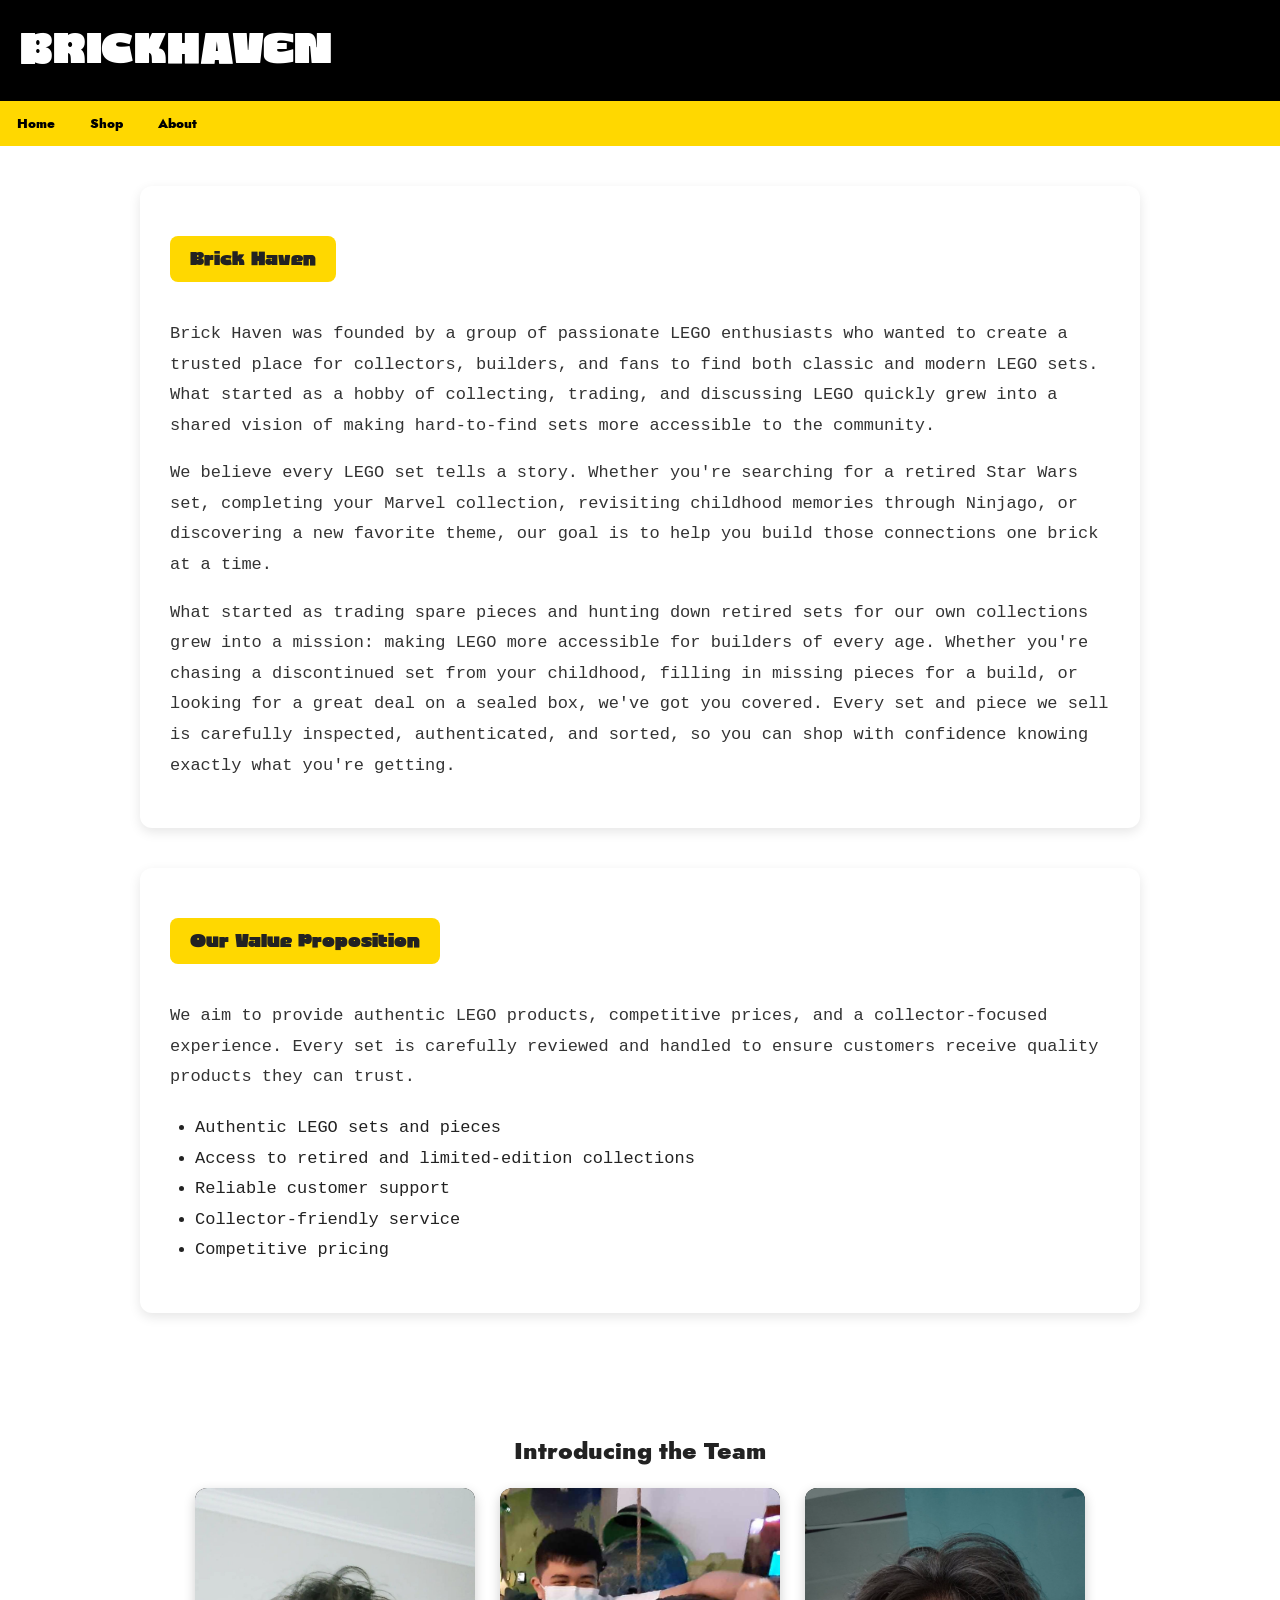
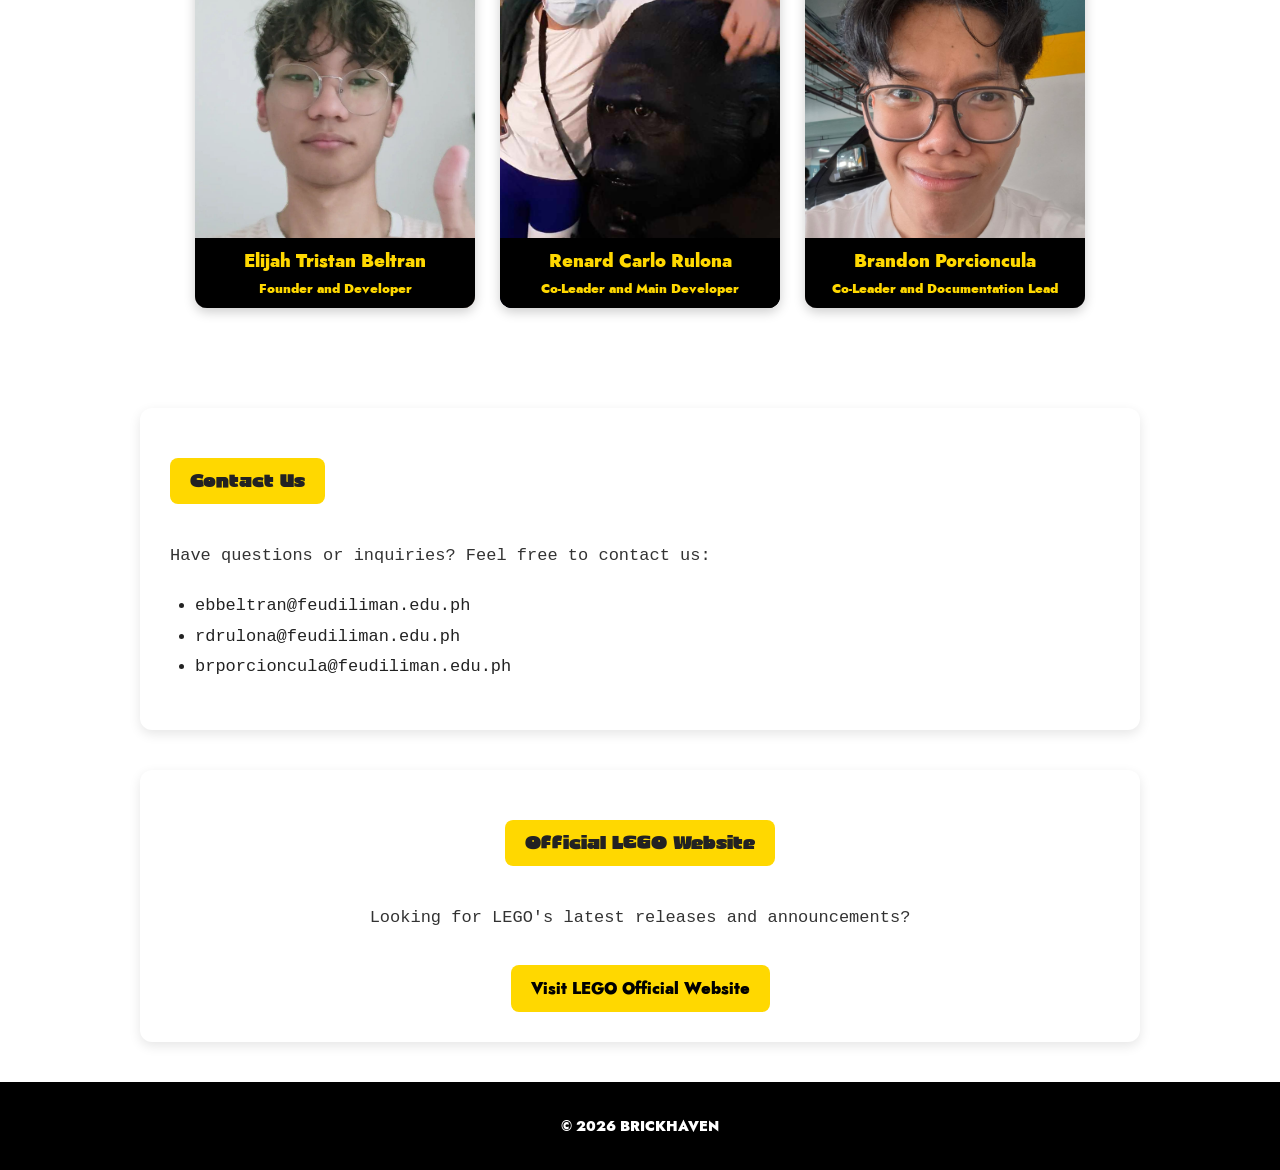
==== commit 7bf6c4e3: "Update about.html" ====
--- a/about.html
+++ b/about.html
@@ -128,7 +128,7 @@
 
 
     <footer>
-        <p>© 2026 Brick Haven</p>
+        <p>© 2026 BRICKHAVEN</p>
     </footer>
 
 </body>
